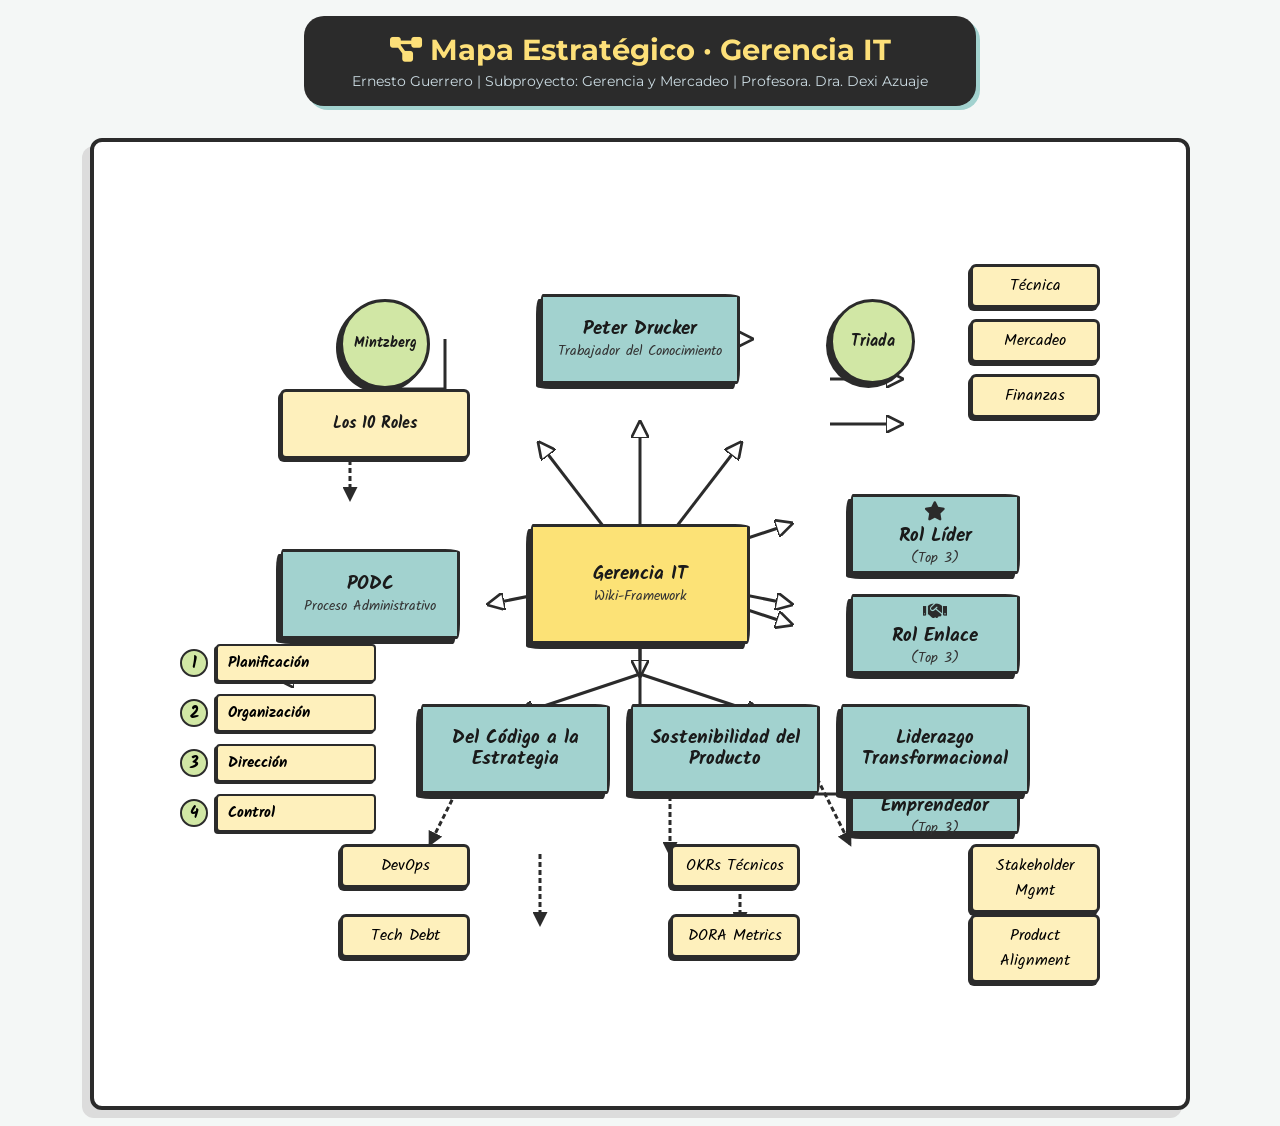
==== mapamental.html @ 7eb1b62d "Create mapamental.html" ====
<!DOCTYPE html>
<html lang="es">
<head>
  <meta charset="UTF-8">
  <meta name="viewport" content="width=device-width, initial-scale=1.0">
  <title>Gerencia IT · Mapa Estratégico | Ernesto Guerrero</title>
  <link href="https://fonts.googleapis.com/css2?family=Kalam:wght@400;700&family=Montserrat:wght@500;700&display=swap" rel="stylesheet">
  <link rel="stylesheet" href="https://cdnjs.cloudflare.com/ajax/libs/font-awesome/6.0.0-beta3/css/all.min.css">
  <style>
    * { margin: 0; padding: 0; box-sizing: border-box; }

    body {
      background: #f4f7f6;
      font-family: 'Kalam', cursive;
      padding: 1rem;
      display: flex;
      flex-direction: column;
      align-items: center;
      min-height: 100vh;
    }

    /* Header Estilizado */
    .header {
      text-align: center;
      margin-bottom: 2rem;
      font-family: 'Montserrat', sans-serif;
      background: #2b2b2b;
      color: #fff;
      padding: 1rem 3rem;
      border-radius: 20px;
      box-shadow: 4px 4px 0px #a2d2cf;
    }
    .header h1 { font-size: 1.8rem; font-weight: 700; color: #fde079; }
    .header p { font-size: 0.9rem; color: #cbdbe2; margin-top: 5px; }

    /* Contenedor del Mapa Mental (Permite Scroll en móviles) */
    .mindmap-viewport {
      width: 100%;
      max-width: 1100px;
      overflow-x: auto;
      background: #fff;
      border: 4px solid #2b2b2b;
      border-radius: 12px;
      box-shadow: -8px 8px 0px #dcdcdc;
      padding: 2rem;
    }

    /* Lienzo Fijo donde ocurre la magia (1000x900 para más espacio) */
    .mindmap-canvas {
      width: 1000px;
      height: 900px;
      position: relative;
      margin: 0 auto;
      background: transparent;
    }

    /* Capa SVG para las flechas estilo dibujo a mano */
    .svg-layer {
      position: absolute;
      top: 0; left: 0;
      width: 100%; height: 100%;
      pointer-events: none;
      z-index: 1;
    }

    /* Estilos base de los Nodos (Cajas del mapa) */
    .node {
      position: absolute;
      display: flex;
      flex-direction: column;
      justify-content: center;
      align-items: center;
      text-align: center;
      padding: 0.8rem;
      border: 3px solid #2b2b2b;
      border-radius: 3px 15px 3px 15px / 15px 3px 15px 3px; /* Efecto dibujado a mano */
      box-shadow: -4px 5px 0px #2b2b2b;
      z-index: 2;
      cursor: pointer;
      transition: transform 0.2s cubic-bezier(0.175, 0.885, 0.32, 1.275);
      background-color: #fff;
    }
    
    .node:hover { transform: scale(1.05) rotate(-1deg); }

    /* Eliminamos el tooltip nativo y el pseudo-elemento para usar el personalizado */
    .node[title] { pointer-events: auto; }

    /* Colores pastel basados en la imagen */
    .node-yellow { background-color: #fce276; }
    .node-teal { background-color: #a2d2cf; }
    .node-green { 
      background-color: #d1e7a5; 
      border-radius: 50%; 
      box-shadow: -4px 4px 0px #2b2b2b; 
      justify-content: center;
    }
    .node-light-yellow { 
      background-color: #fef0bc; 
      border-radius: 6px; 
      padding: 0.4rem;
      box-shadow: -2px 3px 0px #2b2b2b;
    }

    /* Textos internos */
    .node-title { font-weight: 700; font-size: 1.2rem; color: #1a1a1a; line-height: 1.1; }
    .node-desc { font-size: 0.9rem; color: #333; margin-top: 4px; line-height: 1.1; }
    .node i { margin-bottom: 5px; font-size: 1.2rem; }

    /* Elementos de la Lista (PODC) - mantiene estilo */
    .list-wrapper { position: absolute; display: flex; flex-direction: column; gap: 12px; z-index: 2;}
    .list-item { display: flex; align-items: center; gap: 8px; }
    .list-number {
      width: 28px; height: 28px;
      border-radius: 50%; border: 2px solid #2b2b2b;
      background: #d1e7a5;
      display: flex; align-items: center; justify-content: center;
      font-weight: bold; font-size: 1rem;
    }
    .list-box { 
      width: 160px; height: 38px; border: 2px solid #2b2b2b; 
      display: flex; align-items: center; padding-left: 10px; 
      font-size: 0.95rem; font-weight: bold; background: #fef0bc; 
      border-radius: 4px; box-shadow: -2px 2px 0 #2b2b2b;
    }

    /* Estilo del tooltip personalizado */
    .custom-tooltip {
      position: fixed;
      background: #2b2b2b;
      color: #fff;
      font-family: 'Montserrat', sans-serif;
      font-size: 0.85rem;
      font-weight: 500;
      line-height: 1.4;
      padding: 12px 18px;
      border-radius: 12px;
      max-width: 320px;
      white-space: pre-wrap;
      word-wrap: break-word;
      box-shadow: 0 8px 20px rgba(0,0,0,0.2);
      z-index: 10000;
      pointer-events: none;
      backdrop-filter: blur(2px);
      border-left: 4px solid #fde079;
      transition: opacity 0.15s ease;
    }
    .custom-tooltip::before {
      content: '';
      position: absolute;
      top: -8px;
      left: 20px;
      border-left: 8px solid transparent;
      border-right: 8px solid transparent;
      border-bottom: 8px solid #2b2b2b;
    }
  </style>
</head>
<body>

  <div class="header">
    <h1><i class="fas fa-project-diagram"></i> Mapa Estratégico · Gerencia IT</h1>
    <p>Ernesto Guerrero | Subproyecto: Gerencia y Mercadeo | Profesora. Dra. Dexi Azuaje</p>
  </div>

  <div class="mindmap-viewport">
    <div class="mindmap-canvas">
      
      <svg class="svg-layer" width="1000" height="900" viewBox="0 0 1000 900">
        <defs>
          <marker id="hollow-arrow" viewBox="0 0 10 10" refX="8" refY="5" markerWidth="6" markerHeight="6" orient="auto">
            <path d="M 0 0 L 10 5 L 0 10 z" fill="#fff" stroke="#2b2b2b" stroke-width="1.5" stroke-linejoin="round"/>
          </marker>
          <marker id="black-arrow" viewBox="0 0 10 10" refX="8" refY="5" markerWidth="5" markerHeight="5" orient="auto">
            <path d="M 0 0 L 10 5 L 0 10 z" fill="#2b2b2b" />
          </marker>
        </defs>

        <!-- Líneas y decoraciones manteniendo el estilo "dibujado a mano" -->

        <!-- Conexión Drucker -> Triada -->
        <path d="M 400,160 L 460,160 L 460,180 L 550,180 L 550,165 L 610,165" stroke="#2b2b2b" stroke-width="3" fill="none" marker-end="url(#hollow-arrow)"/>
        <!-- Conexión Triada -> Técnica, Mercadeo, Finanzas -->
        <path d="M 690,160 L 760,160" stroke="#2b2b2b" stroke-width="3" fill="none" marker-end="url(#hollow-arrow)"/>
        <path d="M 690,205 L 760,205" stroke="#2b2b2b" stroke-width="3" fill="none" marker-end="url(#hollow-arrow)"/>
        <path d="M 690,250 L 760,250" stroke="#2b2b2b" stroke-width="3" fill="none" marker-end="url(#hollow-arrow)"/>

        <!-- Conexión Mintzberg -> 10 Roles -->
        <path d="M 305,165 L 305,215 L 230,215" stroke="#2b2b2b" stroke-width="3" fill="none" marker-end="url(#hollow-arrow)"/>
        <!-- Conexión 10 Roles -> PODC (opcional para jerarquía) -->
        <path d="M 210,270 L 210,325" stroke="#2b2b2b" stroke-width="3" fill="none" stroke-dasharray="5 3" marker-end="url(#black-arrow)"/>

        <!-- Conexiones desde PODC a los 4 items de la lista (ya están en SVG) pero agregamos líneas visuales -->
        <path d="M 200,415 L 140,415" stroke="#2b2b2b" stroke-width="3" fill="none" marker-end="url(#hollow-arrow)"/>
        <path d="M 200,460 L 140,460" stroke="#2b2b2b" stroke-width="3" fill="none" marker-end="url(#hollow-arrow)"/>
        <path d="M 200,505 L 140,505" stroke="#2b2b2b" stroke-width="3" fill="none" marker-end="url(#hollow-arrow)"/>
        <path d="M 200,550 L 140,550" stroke="#2b2b2b" stroke-width="3" fill="none" marker-end="url(#hollow-arrow)"/>

        <!-- Conexión Gerencia IT (centro) hacia Mintzberg, Drucker y PODC -->
        <path d="M 500,400 L 500,250" stroke="#2b2b2b" stroke-width="3" fill="none" marker-end="url(#hollow-arrow)"/>
        <path d="M 500,400 L 400,270" stroke="#2b2b2b" stroke-width="3" fill="none" marker-end="url(#hollow-arrow)"/>
        <path d="M 500,400 L 600,270" stroke="#2b2b2b" stroke-width="3" fill="none" marker-end="url(#hollow-arrow)"/>
        <path d="M 500,400 L 350,430" stroke="#2b2b2b" stroke-width="3" fill="none" marker-end="url(#hollow-arrow)"/>
        <path d="M 500,400 L 650,430" stroke="#2b2b2b" stroke-width="3" fill="none" marker-end="url(#hollow-arrow)"/>

        <!-- Conexiones desde Gerencia IT hacia los tres pilares estratégicos -->
        <path d="M 500,400 L 500,500" stroke="#2b2b2b" stroke-width="3" fill="none" marker-end="url(#hollow-arrow)"/>
        <path d="M 500,500 L 380,540" stroke="#2b2b2b" stroke-width="3" fill="none" marker-end="url(#hollow-arrow)"/>
        <path d="M 500,500 L 620,540" stroke="#2b2b2b" stroke-width="3" fill="none" marker-end="url(#hollow-arrow)"/>

        <!-- Conexión desde Gerencia IT hacia Roles Líder y Enlace (arriba) y Emprendedor (abajo) -->
        <path d="M 500,400 L 650,350" stroke="#2b2b2b" stroke-width="3" fill="none" marker-end="url(#hollow-arrow)"/>
        <path d="M 500,400 L 650,450" stroke="#2b2b2b" stroke-width="3" fill="none" marker-end="url(#hollow-arrow)"/>
        <path d="M 500,400 L 500,620 L 730,620" stroke="#2b2b2b" stroke-width="3" fill="none" marker-end="url(#hollow-arrow)"/>

        <!-- Conexiones desde Visión Estratégica (pilares) a conceptos técnicos -->
        <path d="M 330,590 L 290,670" stroke="#2b2b2b" stroke-width="3" fill="none" stroke-dasharray="5 3" marker-end="url(#black-arrow)"/>
        <path d="M 530,590 L 530,680" stroke="#2b2b2b" stroke-width="3" fill="none" stroke-dasharray="5 3" marker-end="url(#black-arrow)"/>
        <path d="M 670,590 L 710,670" stroke="#2b2b2b" stroke-width="3" fill="none" stroke-dasharray="5 3" marker-end="url(#black-arrow)"/>
        <path d="M 400,680 L 400,750" stroke="#2b2b2b" stroke-width="3" fill="none" stroke-dasharray="5 3" marker-end="url(#black-arrow)"/>
        <path d="M 600,680 L 600,750" stroke="#2b2b2b" stroke-width="3" fill="none" stroke-dasharray="5 3" marker-end="url(#black-arrow)"/>

      </svg>

      <!-- Nodo Central: Gerencia IT / Wiki-Framework -->
      <div class="node node-yellow" style="top: 350px; left: 390px; width: 220px; height: 120px;" data-tooltip="Marco integral que integra el Proceso Administrativo PODC, los fundamentos de Drucker, los roles de Mintzberg y la visión estratégica para liderar equipos de ingeniería informática con enfoque en negocio.">
        <div class="node-title">Gerencia IT</div>
        <div class="node-desc">Wiki-Framework</div>
      </div>

      <!-- Peter Drucker + Triada -->
      <div class="node node-teal" style="top: 120px; left: 400px; width: 200px; height: 90px;" data-tooltip="El padre de la gerencia moderna. Acuñó el concepto del 'Trabajador del Conocimiento': el cerebro del ingeniero es el activo real. Su visión de la gerencia integral es la base para un CTO moderno.">
        <div class="node-title">Peter Drucker</div>
        <div class="node-desc">Trabajador del Conocimiento</div>
      </div>
      <div class="node node-green" style="top: 125px; left: 690px; width: 85px; height: 85px;" data-tooltip="La Gerencia Integral requiere dominar tres áreas críticas: Técnica, Mercadeo y Finanzas.">
        <div class="node-title" style="font-size: 1rem;">Triada</div>
      </div>
      <div class="node node-light-yellow" style="top: 90px; left: 830px; width: 130px;" data-tooltip="Viabilidad técnica, arquitectura escalable, selección de stack.">Técnica</div>
      <div class="node node-light-yellow" style="top: 145px; left: 830px; width: 130px;" data-tooltip="Necesidades del usuario, propuesta de valor, posicionamiento en el mercado.">Mercadeo</div>
      <div class="node node-light-yellow" style="top: 200px; left: 830px; width: 130px;" data-tooltip="Rentabilidad, retorno de inversión, optimización de recursos.">Finanzas</div>

      <!-- Mintzberg y los 10 Roles -->
      <div class="node node-green" style="top: 125px; left: 200px; width: 90px; height: 90px;" data-tooltip="Henry Mintzberg: teoría de los roles gerenciales. Aplicados al contexto de ingeniería de software.">
        <div class="node-title" style="font-size: 0.9rem;">Mintzberg</div>
      </div>
      <div class="node node-light-yellow" style="top: 215px; left: 140px; width: 190px; height: 70px;" data-tooltip="Los 10 roles gerenciales: Cabeza Visible, Líder, Enlace, Monitor, Difusor, Portavoz, Emprendedor, Gestor de problemas, Asignador de recursos, Negociador. Adaptados a entornos IT.">
        <div class="node-title" style="font-size: 1rem;">Los 10 Roles</div>
      </div>

      <!-- PODC: Proceso Administrativo en Software -->
      <div class="node node-teal" style="top: 375px; left: 140px; width: 180px; height: 90px;" data-tooltip="Aplicación del ciclo administrativo (Planificar, Organizar, Dirigir, Controlar) a proyectos de software, integrando metodologías ágiles y gestión de infraestructura.">
        <div class="node-title">PODC</div>
        <div class="node-desc">Proceso Administrativo</div>
      </div>

      <div class="list-wrapper" style="top: 470px; left: 40px;">
        <div class="list-item" data-tooltip="Definición del Product Backlog, selección del Stack tecnológico, estimación de Sprints y previsión de escalabilidad.">
          <div class="list-number">1</div>
          <div class="list-box">Planificación</div>
        </div>
        <div class="list-item" data-tooltip="Estructuración de células ágiles Scrum, asignación de roles Dev-QA-DevOps, gestión de infraestructura Cloud.">
          <div class="list-number">2</div>
          <div class="list-box">Organización</div>
        </div>
        <div class="list-item" data-tooltip="Liderazgo técnico del Tech Lead: resolver bloqueos en Dailies, gestionar deuda técnica y motivar al equipo.">
          <div class="list-number">3</div>
          <div class="list-box">Dirección</div>
        </div>
        <div class="list-item" data-tooltip="Implementación de CI/CD, revisiones de código Pull Requests, monitoreo de KPIs de rendimiento y calidad QA.">
          <div class="list-number">4</div>
          <div class="list-box">Control</div>
        </div>
      </div>

      <!-- Roles críticos de Mintzberg (Top 3) -->
      <div class="node node-teal" style="top: 320px; left: 710px; width: 170px; height: 80px;" data-tooltip="Fundamental para alinear la cultura de ingeniería con los objetivos estratégicos del negocio. Fomenta la motivación, la visión compartida y la mejora continua.">
        <i class="fas fa-star" style="color:#2b2b2b"></i>
        <div class="node-title">Rol Líder</div>
        <div class="node-desc">(Top 3)</div>
      </div>
      <div class="node node-teal" style="top: 420px; left: 710px; width: 170px; height: 80px;" data-tooltip="Puente vital para traducir requerimientos de clientes no técnicos a especificaciones funcionales. Gestiona stakeholders y facilita la comunicación.">
        <i class="fas fa-handshake" style="color:#2b2b2b"></i>
        <div class="node-title">Rol Enlace</div>
        <div class="node-desc">(Top 3)</div>
      </div>
      <div class="node node-teal" style="top: 580px; left: 710px; width: 170px; height: 80px;" data-tooltip="Capacidad de identificar tecnologías disruptivas como la IA, integrarlas como ventaja competitiva. Promueve la innovación y la adaptación al cambio.">
        <i class="fas fa-rocket" style="color:#2b2b2b"></i>
        <div class="node-title">Rol Emprendedor</div>
        <div class="node-desc">(Top 3)</div>
      </div>

      <!-- Pilares de la Visión Estratégica -->
      <div class="node node-teal" style="top: 530px; left: 280px; width: 190px; height: 90px;" data-tooltip="Del código a la estrategia: arquitectura orientada a negocio + OKRs técnicos. Cada línea de código debe aportar valor al negocio.">
        <div class="node-title">Del Código a la Estrategia</div>
      </div>
      <div class="node node-teal" style="top: 530px; left: 490px; width: 190px; height: 90px;" data-tooltip="Tech debt reduction, DORA metrics, resiliencia y escalabilidad. Asegura la sostenibilidad técnica y operativa del producto.">
        <div class="node-title">Sostenibilidad del Producto</div>
      </div>
      <div class="node node-teal" style="top: 530px; left: 700px; width: 190px; height: 90px;" data-tooltip="Cultura de innovación continua, mentoring técnico y psychological safety. Liderazgo que empodera y retiene talento.">
        <div class="node-title">Liderazgo Transformacional</div>
      </div>

      <!-- Conceptos técnicos y de gestión complementarios -->
      <div class="node node-light-yellow" style="top: 670px; left: 200px; width: 130px;" data-tooltip="Integración y despliegue continuo (CI/CD). Automatización, despliegues confiables y métricas DORA.">DevOps</div>
      <div class="node node-light-yellow" style="top: 740px; left: 200px; width: 130px;" data-tooltip="Reducción de la deuda técnica. Refactorización, calidad de código y mantenibilidad.">Tech Debt</div>
      <div class="node node-light-yellow" style="top: 670px; left: 530px; width: 130px;" data-tooltip="Objetivos y Resultados Clave (OKRs) aplicados a ingeniería. Medición de impacto técnico.">OKRs Técnicos</div>
      <div class="node node-light-yellow" style="top: 740px; left: 530px; width: 130px;" data-tooltip="Métricas DORA: Deployment Frequency, Lead Time, MTTR, Change Failure Rate. Clave para la excelencia operativa.">DORA Metrics</div>
      <div class="node node-light-yellow" style="top: 670px; left: 830px; width: 130px;" data-tooltip="Storytelling técnico, comunicación ejecutiva, gestión de expectativas con stakeholders.">Stakeholder Mgmt</div>
      <div class="node node-light-yellow" style="top: 740px; left: 830px; width: 130px;" data-tooltip="Alineación de la ingeniería con la estrategia de producto. Roadmaps iterativos y entrega de valor continuo.">Product Alignment</div>

    </div>
  </div>

  <script>
    // Custom tooltip para mejorar la experiencia
    (function() {
      // Crear elemento tooltip
      const tooltip = document.createElement('div');
      tooltip.className = 'custom-tooltip';
      tooltip.style.opacity = '0';
      tooltip.style.visibility = 'hidden';
      document.body.appendChild(tooltip);

      let currentTarget = null;
      let timeoutId = null;

      function showTooltip(target, text) {
        if (!text) return;
        tooltip.innerText = text;
        tooltip.style.opacity = '1';
        tooltip.style.visibility = 'visible';
        
        // Posicionar cerca del elemento, pero sin superponer
        const rect = target.getBoundingClientRect();
        const tooltipRect = tooltip.getBoundingClientRect();
        let top = rect.top - tooltipRect.height - 8;
        let left = rect.left + (rect.width / 2) - (tooltipRect.width / 2);
        
        // Ajustar si se sale de la pantalla
        if (top < 10) top = rect.bottom + 8;
        if (left + tooltipRect.width > window.innerWidth - 10) left = window.innerWidth - tooltipRect.width - 10;
        if (left < 10) left = 10;
        
        tooltip.style.top = `${top}px`;
        tooltip.style.left = `${left}px`;
      }

      function hideTooltip() {
        tooltip.style.opacity = '0';
        tooltip.style.visibility = 'hidden';
        currentTarget = null;
      }

      function scheduleHide() {
        if (timeoutId) clearTimeout(timeoutId);
        timeoutId = setTimeout(() => {
          hideTooltip();
        }, 100);
      }

      function handleMouseEnter(e) {
        const target = e.currentTarget;
        if (timeoutId) clearTimeout(timeoutId);
        // Obtener texto del atributo data-tooltip
        const text = target.getAttribute('data-tooltip');
        if (text) {
          currentTarget = target;
          showTooltip(target, text);
        }
      }

      function handleMouseLeave() {
        scheduleHide();
      }

      // Para dispositivos táctiles: mostrar al hacer tap y ocultar al tocar otro lugar
      function handleTouchStart(e) {
        const target = e.currentTarget;
        const text = target.getAttribute('data-tooltip');
        if (text) {
          e.preventDefault();
          // Ocultar cualquier tooltip anterior
          hideTooltip();
          showTooltip(target, text);
          // Mantener visible hasta que se toque fuera
          document.addEventListener('touchstart', onOutsideTouch, { once: true });
        }
      }

      function onOutsideTouch(e) {
        if (!currentTarget || (e.target !== currentTarget && !currentTarget.contains(e.target))) {
          hideTooltip();
        }
        document.removeEventListener('touchstart', onOutsideTouch);
      }

      // Aplicar a todos los elementos que tengan data-tooltip (nodos y elementos de lista)
      const elements = document.querySelectorAll('[data-tooltip]');
      elements.forEach(el => {
        // Eliminar title nativo para que no interfiera
        el.removeAttribute('title');
        el.addEventListener('mouseenter', handleMouseEnter);
        el.addEventListener('mouseleave', handleMouseLeave);
        el.addEventListener('touchstart', handleTouchStart, { passive: false });
      });
    })();
  </script>
</body>
</html>
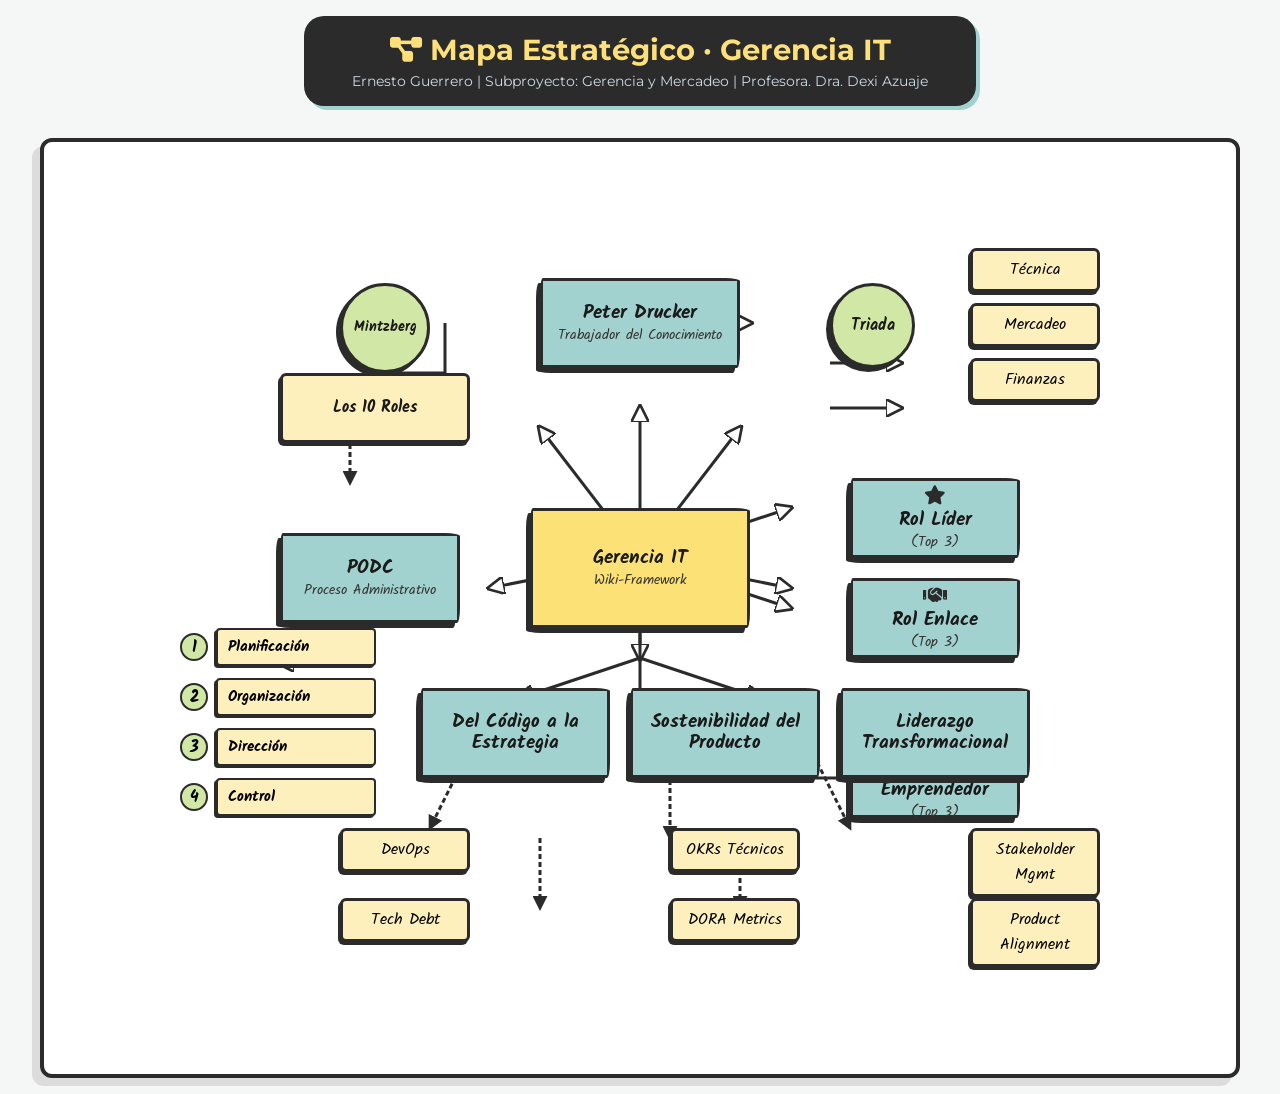
==== commit a11fa69b: "Update mapamental.html" ====
--- a/mapamental.html
+++ b/mapamental.html
@@ -2,7 +2,7 @@
 <html lang="es">
 <head>
   <meta charset="UTF-8">
-  <meta name="viewport" content="width=device-width, initial-scale=1.0">
+  <meta name="viewport" content="width=device-width, initial-scale=1.0, user-scalable=yes">
   <title>Gerencia IT · Mapa Estratégico | Ernesto Guerrero</title>
   <link href="https://fonts.googleapis.com/css2?family=Kalam:wght@400;700&family=Montserrat:wght@500;700&display=swap" rel="stylesheet">
   <link rel="stylesheet" href="https://cdnjs.cloudflare.com/ajax/libs/font-awesome/6.0.0-beta3/css/all.min.css">
@@ -19,7 +19,6 @@
       min-height: 100vh;
     }
 
-    /* Header Estilizado */
     .header {
       text-align: center;
       margin-bottom: 2rem;
@@ -33,37 +32,51 @@
     .header h1 { font-size: 1.8rem; font-weight: 700; color: #fde079; }
     .header p { font-size: 0.9rem; color: #cbdbe2; margin-top: 5px; }
 
-    /* Contenedor del Mapa Mental (Permite Scroll en móviles) */
+    /* Contenedor principal con scroll horizontal suave */
     .mindmap-viewport {
       width: 100%;
-      max-width: 1100px;
+      max-width: 1200px;
       overflow-x: auto;
       background: #fff;
       border: 4px solid #2b2b2b;
       border-radius: 12px;
       box-shadow: -8px 8px 0px #dcdcdc;
-      padding: 2rem;
-    }
-
-    /* Lienzo Fijo donde ocurre la magia (1000x900 para más espacio) */
+      padding: 1rem;
+      -webkit-overflow-scrolling: touch;
+    }
+
+    /* Canvas que se escala para adaptarse al ancho */
     .mindmap-canvas {
-      width: 1000px;
+      position: relative;
+      width: 1000px;          /* ancho base */
       height: 900px;
-      position: relative;
       margin: 0 auto;
       background: transparent;
-    }
-
-    /* Capa SVG para las flechas estilo dibujo a mano */
+      transform-origin: top left;
+      transition: transform 0.2s ease;
+    }
+
+    /* Escalamiento automático para móviles */
+    @media (max-width: 1000px) {
+      .mindmap-canvas {
+        transform: scale(calc(100% / 1000));
+        width: 100%;
+        height: auto;
+      }
+    }
+
+    /* SVG de flechas también escala */
     .svg-layer {
       position: absolute;
-      top: 0; left: 0;
-      width: 100%; height: 100%;
+      top: 0;
+      left: 0;
+      width: 100%;
+      height: 100%;
       pointer-events: none;
       z-index: 1;
     }
 
-    /* Estilos base de los Nodos (Cajas del mapa) */
+    /* Nodos mejorados para tacto */
     .node {
       position: absolute;
       display: flex;
@@ -73,58 +86,75 @@
       text-align: center;
       padding: 0.8rem;
       border: 3px solid #2b2b2b;
-      border-radius: 3px 15px 3px 15px / 15px 3px 15px 3px; /* Efecto dibujado a mano */
+      border-radius: 3px 15px 3px 15px / 15px 3px 15px 3px;
       box-shadow: -4px 5px 0px #2b2b2b;
       z-index: 2;
       cursor: pointer;
       transition: transform 0.2s cubic-bezier(0.175, 0.885, 0.32, 1.275);
       background-color: #fff;
-    }
-    
-    .node:hover { transform: scale(1.05) rotate(-1deg); }
-
-    /* Eliminamos el tooltip nativo y el pseudo-elemento para usar el personalizado */
-    .node[title] { pointer-events: auto; }
-
-    /* Colores pastel basados en la imagen */
+      touch-action: manipulation; /* mejora respuesta táctil */
+    }
+    .node:active { transform: scale(0.98); } /* feedback táctil */
+
     .node-yellow { background-color: #fce276; }
     .node-teal { background-color: #a2d2cf; }
-    .node-green { 
-      background-color: #d1e7a5; 
-      border-radius: 50%; 
-      box-shadow: -4px 4px 0px #2b2b2b; 
+    .node-green {
+      background-color: #d1e7a5;
+      border-radius: 50%;
+      box-shadow: -4px 4px 0px #2b2b2b;
       justify-content: center;
     }
-    .node-light-yellow { 
-      background-color: #fef0bc; 
-      border-radius: 6px; 
+    .node-light-yellow {
+      background-color: #fef0bc;
+      border-radius: 6px;
       padding: 0.4rem;
       box-shadow: -2px 3px 0px #2b2b2b;
     }
 
-    /* Textos internos */
     .node-title { font-weight: 700; font-size: 1.2rem; color: #1a1a1a; line-height: 1.1; }
     .node-desc { font-size: 0.9rem; color: #333; margin-top: 4px; line-height: 1.1; }
     .node i { margin-bottom: 5px; font-size: 1.2rem; }
 
-    /* Elementos de la Lista (PODC) - mantiene estilo */
-    .list-wrapper { position: absolute; display: flex; flex-direction: column; gap: 12px; z-index: 2;}
-    .list-item { display: flex; align-items: center; gap: 8px; }
+    /* Lista PODC */
+    .list-wrapper {
+      position: absolute;
+      display: flex;
+      flex-direction: column;
+      gap: 12px;
+      z-index: 2;
+    }
+    .list-item {
+      display: flex;
+      align-items: center;
+      gap: 8px;
+    }
     .list-number {
-      width: 28px; height: 28px;
-      border-radius: 50%; border: 2px solid #2b2b2b;
+      width: 28px;
+      height: 28px;
+      border-radius: 50%;
+      border: 2px solid #2b2b2b;
       background: #d1e7a5;
-      display: flex; align-items: center; justify-content: center;
-      font-weight: bold; font-size: 1rem;
-    }
-    .list-box { 
-      width: 160px; height: 38px; border: 2px solid #2b2b2b; 
-      display: flex; align-items: center; padding-left: 10px; 
-      font-size: 0.95rem; font-weight: bold; background: #fef0bc; 
-      border-radius: 4px; box-shadow: -2px 2px 0 #2b2b2b;
-    }
-
-    /* Estilo del tooltip personalizado */
+      display: flex;
+      align-items: center;
+      justify-content: center;
+      font-weight: bold;
+      font-size: 1rem;
+    }
+    .list-box {
+      width: 160px;
+      height: 38px;
+      border: 2px solid #2b2b2b;
+      display: flex;
+      align-items: center;
+      padding-left: 10px;
+      font-size: 0.95rem;
+      font-weight: bold;
+      background: #fef0bc;
+      border-radius: 4px;
+      box-shadow: -2px 2px 0 #2b2b2b;
+    }
+
+    /* Tooltip personalizado */
     .custom-tooltip {
       position: fixed;
       background: #2b2b2b;
@@ -135,7 +165,7 @@
       line-height: 1.4;
       padding: 12px 18px;
       border-radius: 12px;
-      max-width: 320px;
+      max-width: 280px;
       white-space: pre-wrap;
       word-wrap: break-word;
       box-shadow: 0 8px 20px rgba(0,0,0,0.2);
@@ -154,257 +184,236 @@
       border-right: 8px solid transparent;
       border-bottom: 8px solid #2b2b2b;
     }
+
+    /* Ajustes en móviles para que los nodos se vean más grandes */
+    @media (max-width: 700px) {
+      .node-title { font-size: 0.9rem; }
+      .node-desc { font-size: 0.7rem; }
+      .node { padding: 0.4rem; }
+      .list-box { width: 130px; font-size: 0.8rem; height: 32px; }
+      .list-number { width: 24px; height: 24px; font-size: 0.8rem; }
+      .header h1 { font-size: 1.2rem; }
+      .header p { font-size: 0.7rem; }
+    }
   </style>
 </head>
 <body>
 
-  <div class="header">
-    <h1><i class="fas fa-project-diagram"></i> Mapa Estratégico · Gerencia IT</h1>
-    <p>Ernesto Guerrero | Subproyecto: Gerencia y Mercadeo | Profesora. Dra. Dexi Azuaje</p>
+<div class="header">
+  <h1><i class="fas fa-project-diagram"></i> Mapa Estratégico · Gerencia IT</h1>
+  <p>Ernesto Guerrero | Subproyecto: Gerencia y Mercadeo | Profesora. Dra. Dexi Azuaje</p>
+</div>
+
+<div class="mindmap-viewport">
+  <div class="mindmap-canvas">
+    <svg class="svg-layer" width="1000" height="900" viewBox="0 0 1000 900">
+      <defs>
+        <marker id="hollow-arrow" viewBox="0 0 10 10" refX="8" refY="5" markerWidth="6" markerHeight="6" orient="auto">
+          <path d="M 0 0 L 10 5 L 0 10 z" fill="#fff" stroke="#2b2b2b" stroke-width="1.5" stroke-linejoin="round"/>
+        </marker>
+        <marker id="black-arrow" viewBox="0 0 10 10" refX="8" refY="5" markerWidth="5" markerHeight="5" orient="auto">
+          <path d="M 0 0 L 10 5 L 0 10 z" fill="#2b2b2b" />
+        </marker>
+      </defs>
+      <!-- líneas (mismas que antes) -->
+      <path d="M 400,160 L 460,160 L 460,180 L 550,180 L 550,165 L 610,165" stroke="#2b2b2b" stroke-width="3" fill="none" marker-end="url(#hollow-arrow)"/>
+      <path d="M 690,160 L 760,160" stroke="#2b2b2b" stroke-width="3" fill="none" marker-end="url(#hollow-arrow)"/>
+      <path d="M 690,205 L 760,205" stroke="#2b2b2b" stroke-width="3" fill="none" marker-end="url(#hollow-arrow)"/>
+      <path d="M 690,250 L 760,250" stroke="#2b2b2b" stroke-width="3" fill="none" marker-end="url(#hollow-arrow)"/>
+      <path d="M 305,165 L 305,215 L 230,215" stroke="#2b2b2b" stroke-width="3" fill="none" marker-end="url(#hollow-arrow)"/>
+      <path d="M 210,270 L 210,325" stroke="#2b2b2b" stroke-width="3" fill="none" stroke-dasharray="5 3" marker-end="url(#black-arrow)"/>
+      <path d="M 200,415 L 140,415" stroke="#2b2b2b" stroke-width="3" fill="none" marker-end="url(#hollow-arrow)"/>
+      <path d="M 200,460 L 140,460" stroke="#2b2b2b" stroke-width="3" fill="none" marker-end="url(#hollow-arrow)"/>
+      <path d="M 200,505 L 140,505" stroke="#2b2b2b" stroke-width="3" fill="none" marker-end="url(#hollow-arrow)"/>
+      <path d="M 200,550 L 140,550" stroke="#2b2b2b" stroke-width="3" fill="none" marker-end="url(#hollow-arrow)"/>
+      <path d="M 500,400 L 500,250" stroke="#2b2b2b" stroke-width="3" fill="none" marker-end="url(#hollow-arrow)"/>
+      <path d="M 500,400 L 400,270" stroke="#2b2b2b" stroke-width="3" fill="none" marker-end="url(#hollow-arrow)"/>
+      <path d="M 500,400 L 600,270" stroke="#2b2b2b" stroke-width="3" fill="none" marker-end="url(#hollow-arrow)"/>
+      <path d="M 500,400 L 350,430" stroke="#2b2b2b" stroke-width="3" fill="none" marker-end="url(#hollow-arrow)"/>
+      <path d="M 500,400 L 650,430" stroke="#2b2b2b" stroke-width="3" fill="none" marker-end="url(#hollow-arrow)"/>
+      <path d="M 500,400 L 500,500" stroke="#2b2b2b" stroke-width="3" fill="none" marker-end="url(#hollow-arrow)"/>
+      <path d="M 500,500 L 380,540" stroke="#2b2b2b" stroke-width="3" fill="none" marker-end="url(#hollow-arrow)"/>
+      <path d="M 500,500 L 620,540" stroke="#2b2b2b" stroke-width="3" fill="none" marker-end="url(#hollow-arrow)"/>
+      <path d="M 500,400 L 650,350" stroke="#2b2b2b" stroke-width="3" fill="none" marker-end="url(#hollow-arrow)"/>
+      <path d="M 500,400 L 650,450" stroke="#2b2b2b" stroke-width="3" fill="none" marker-end="url(#hollow-arrow)"/>
+      <path d="M 500,400 L 500,620 L 730,620" stroke="#2b2b2b" stroke-width="3" fill="none" marker-end="url(#hollow-arrow)"/>
+      <path d="M 330,590 L 290,670" stroke="#2b2b2b" stroke-width="3" fill="none" stroke-dasharray="5 3" marker-end="url(#black-arrow)"/>
+      <path d="M 530,590 L 530,680" stroke="#2b2b2b" stroke-width="3" fill="none" stroke-dasharray="5 3" marker-end="url(#black-arrow)"/>
+      <path d="M 670,590 L 710,670" stroke="#2b2b2b" stroke-width="3" fill="none" stroke-dasharray="5 3" marker-end="url(#black-arrow)"/>
+      <path d="M 400,680 L 400,750" stroke="#2b2b2b" stroke-width="3" fill="none" stroke-dasharray="5 3" marker-end="url(#black-arrow)"/>
+      <path d="M 600,680 L 600,750" stroke="#2b2b2b" stroke-width="3" fill="none" stroke-dasharray="5 3" marker-end="url(#black-arrow)"/>
+    </svg>
+
+    <!-- Nodos (mismos que antes) -->
+    <div class="node node-yellow" style="top: 350px; left: 390px; width: 220px; height: 120px;" data-tooltip="Marco integral que integra el Proceso Administrativo PODC, los fundamentos de Drucker, los roles de Mintzberg y la visión estratégica para liderar equipos de ingeniería informática con enfoque en negocio.">
+      <div class="node-title">Gerencia IT</div>
+      <div class="node-desc">Wiki-Framework</div>
+    </div>
+    <div class="node node-teal" style="top: 120px; left: 400px; width: 200px; height: 90px;" data-tooltip="El padre de la gerencia moderna. Acuñó el concepto del 'Trabajador del Conocimiento': el cerebro del ingeniero es el activo real. Su visión de la gerencia integral es la base para un CTO moderno.">
+      <div class="node-title">Peter Drucker</div>
+      <div class="node-desc">Trabajador del Conocimiento</div>
+    </div>
+    <div class="node node-green" style="top: 125px; left: 690px; width: 85px; height: 85px;" data-tooltip="La Gerencia Integral requiere dominar tres áreas críticas: Técnica, Mercadeo y Finanzas.">
+      <div class="node-title" style="font-size: 1rem;">Triada</div>
+    </div>
+    <div class="node node-light-yellow" style="top: 90px; left: 830px; width: 130px;" data-tooltip="Viabilidad técnica, arquitectura escalable, selección de stack.">Técnica</div>
+    <div class="node node-light-yellow" style="top: 145px; left: 830px; width: 130px;" data-tooltip="Necesidades del usuario, propuesta de valor, posicionamiento en el mercado.">Mercadeo</div>
+    <div class="node node-light-yellow" style="top: 200px; left: 830px; width: 130px;" data-tooltip="Rentabilidad, retorno de inversión, optimización de recursos.">Finanzas</div>
+    <div class="node node-green" style="top: 125px; left: 200px; width: 90px; height: 90px;" data-tooltip="Henry Mintzberg: teoría de los roles gerenciales. Aplicados al contexto de ingeniería de software.">
+      <div class="node-title" style="font-size: 0.9rem;">Mintzberg</div>
+    </div>
+    <div class="node node-light-yellow" style="top: 215px; left: 140px; width: 190px; height: 70px;" data-tooltip="Los 10 roles gerenciales: Cabeza Visible, Líder, Enlace, Monitor, Difusor, Portavoz, Emprendedor, Gestor de problemas, Asignador de recursos, Negociador. Adaptados a entornos IT.">
+      <div class="node-title" style="font-size: 1rem;">Los 10 Roles</div>
+    </div>
+    <div class="node node-teal" style="top: 375px; left: 140px; width: 180px; height: 90px;" data-tooltip="Aplicación del ciclo administrativo (Planificar, Organizar, Dirigir, Controlar) a proyectos de software, integrando metodologías ágiles y gestión de infraestructura.">
+      <div class="node-title">PODC</div>
+      <div class="node-desc">Proceso Administrativo</div>
+    </div>
+    <div class="list-wrapper" style="top: 470px; left: 40px;">
+      <div class="list-item" data-tooltip="Definición del Product Backlog, selección del Stack tecnológico, estimación de Sprints y previsión de escalabilidad.">
+        <div class="list-number">1</div>
+        <div class="list-box">Planificación</div>
+      </div>
+      <div class="list-item" data-tooltip="Estructuración de células ágiles Scrum, asignación de roles Dev-QA-DevOps, gestión de infraestructura Cloud.">
+        <div class="list-number">2</div>
+        <div class="list-box">Organización</div>
+      </div>
+      <div class="list-item" data-tooltip="Liderazgo técnico del Tech Lead: resolver bloqueos en Dailies, gestionar deuda técnica y motivar al equipo.">
+        <div class="list-number">3</div>
+        <div class="list-box">Dirección</div>
+      </div>
+      <div class="list-item" data-tooltip="Implementación de CI/CD, revisiones de código Pull Requests, monitoreo de KPIs de rendimiento y calidad QA.">
+        <div class="list-number">4</div>
+        <div class="list-box">Control</div>
+      </div>
+    </div>
+    <div class="node node-teal" style="top: 320px; left: 710px; width: 170px; height: 80px;" data-tooltip="Fundamental para alinear la cultura de ingeniería con los objetivos estratégicos del negocio. Fomenta la motivación, la visión compartida y la mejora continua.">
+      <i class="fas fa-star" style="color:#2b2b2b"></i>
+      <div class="node-title">Rol Líder</div>
+      <div class="node-desc">(Top 3)</div>
+    </div>
+    <div class="node node-teal" style="top: 420px; left: 710px; width: 170px; height: 80px;" data-tooltip="Puente vital para traducir requerimientos de clientes no técnicos a especificaciones funcionales. Gestiona stakeholders y facilita la comunicación.">
+      <i class="fas fa-handshake" style="color:#2b2b2b"></i>
+      <div class="node-title">Rol Enlace</div>
+      <div class="node-desc">(Top 3)</div>
+    </div>
+    <div class="node node-teal" style="top: 580px; left: 710px; width: 170px; height: 80px;" data-tooltip="Capacidad de identificar tecnologías disruptivas como la IA, integrarlas como ventaja competitiva. Promueve la innovación y la adaptación al cambio.">
+      <i class="fas fa-rocket" style="color:#2b2b2b"></i>
+      <div class="node-title">Rol Emprendedor</div>
+      <div class="node-desc">(Top 3)</div>
+    </div>
+    <div class="node node-teal" style="top: 530px; left: 280px; width: 190px; height: 90px;" data-tooltip="Del código a la estrategia: arquitectura orientada a negocio + OKRs técnicos. Cada línea de código debe aportar valor al negocio.">
+      <div class="node-title">Del Código a la Estrategia</div>
+    </div>
+    <div class="node node-teal" style="top: 530px; left: 490px; width: 190px; height: 90px;" data-tooltip="Tech debt reduction, DORA metrics, resiliencia y escalabilidad. Asegura la sostenibilidad técnica y operativa del producto.">
+      <div class="node-title">Sostenibilidad del Producto</div>
+    </div>
+    <div class="node node-teal" style="top: 530px; left: 700px; width: 190px; height: 90px;" data-tooltip="Cultura de innovación continua, mentoring técnico y psychological safety. Liderazgo que empodera y retiene talento.">
+      <div class="node-title">Liderazgo Transformacional</div>
+    </div>
+    <div class="node node-light-yellow" style="top: 670px; left: 200px; width: 130px;" data-tooltip="Integración y despliegue continuo (CI/CD). Automatización, despliegues confiables y métricas DORA.">DevOps</div>
+    <div class="node node-light-yellow" style="top: 740px; left: 200px; width: 130px;" data-tooltip="Reducción de la deuda técnica. Refactorización, calidad de código y mantenibilidad.">Tech Debt</div>
+    <div class="node node-light-yellow" style="top: 670px; left: 530px; width: 130px;" data-tooltip="Objetivos y Resultados Clave (OKRs) aplicados a ingeniería. Medición de impacto técnico.">OKRs Técnicos</div>
+    <div class="node node-light-yellow" style="top: 740px; left: 530px; width: 130px;" data-tooltip="Métricas DORA: Deployment Frequency, Lead Time, MTTR, Change Failure Rate. Clave para la excelencia operativa.">DORA Metrics</div>
+    <div class="node node-light-yellow" style="top: 670px; left: 830px; width: 130px;" data-tooltip="Storytelling técnico, comunicación ejecutiva, gestión de expectativas con stakeholders.">Stakeholder Mgmt</div>
+    <div class="node node-light-yellow" style="top: 740px; left: 830px; width: 130px;" data-tooltip="Alineación de la ingeniería con la estrategia de producto. Roadmaps iterativos y entrega de valor continuo.">Product Alignment</div>
   </div>
-
-  <div class="mindmap-viewport">
-    <div class="mindmap-canvas">
-      
-      <svg class="svg-layer" width="1000" height="900" viewBox="0 0 1000 900">
-        <defs>
-          <marker id="hollow-arrow" viewBox="0 0 10 10" refX="8" refY="5" markerWidth="6" markerHeight="6" orient="auto">
-            <path d="M 0 0 L 10 5 L 0 10 z" fill="#fff" stroke="#2b2b2b" stroke-width="1.5" stroke-linejoin="round"/>
-          </marker>
-          <marker id="black-arrow" viewBox="0 0 10 10" refX="8" refY="5" markerWidth="5" markerHeight="5" orient="auto">
-            <path d="M 0 0 L 10 5 L 0 10 z" fill="#2b2b2b" />
-          </marker>
-        </defs>
-
-        <!-- Líneas y decoraciones manteniendo el estilo "dibujado a mano" -->
-
-        <!-- Conexión Drucker -> Triada -->
-        <path d="M 400,160 L 460,160 L 460,180 L 550,180 L 550,165 L 610,165" stroke="#2b2b2b" stroke-width="3" fill="none" marker-end="url(#hollow-arrow)"/>
-        <!-- Conexión Triada -> Técnica, Mercadeo, Finanzas -->
-        <path d="M 690,160 L 760,160" stroke="#2b2b2b" stroke-width="3" fill="none" marker-end="url(#hollow-arrow)"/>
-        <path d="M 690,205 L 760,205" stroke="#2b2b2b" stroke-width="3" fill="none" marker-end="url(#hollow-arrow)"/>
-        <path d="M 690,250 L 760,250" stroke="#2b2b2b" stroke-width="3" fill="none" marker-end="url(#hollow-arrow)"/>
-
-        <!-- Conexión Mintzberg -> 10 Roles -->
-        <path d="M 305,165 L 305,215 L 230,215" stroke="#2b2b2b" stroke-width="3" fill="none" marker-end="url(#hollow-arrow)"/>
-        <!-- Conexión 10 Roles -> PODC (opcional para jerarquía) -->
-        <path d="M 210,270 L 210,325" stroke="#2b2b2b" stroke-width="3" fill="none" stroke-dasharray="5 3" marker-end="url(#black-arrow)"/>
-
-        <!-- Conexiones desde PODC a los 4 items de la lista (ya están en SVG) pero agregamos líneas visuales -->
-        <path d="M 200,415 L 140,415" stroke="#2b2b2b" stroke-width="3" fill="none" marker-end="url(#hollow-arrow)"/>
-        <path d="M 200,460 L 140,460" stroke="#2b2b2b" stroke-width="3" fill="none" marker-end="url(#hollow-arrow)"/>
-        <path d="M 200,505 L 140,505" stroke="#2b2b2b" stroke-width="3" fill="none" marker-end="url(#hollow-arrow)"/>
-        <path d="M 200,550 L 140,550" stroke="#2b2b2b" stroke-width="3" fill="none" marker-end="url(#hollow-arrow)"/>
-
-        <!-- Conexión Gerencia IT (centro) hacia Mintzberg, Drucker y PODC -->
-        <path d="M 500,400 L 500,250" stroke="#2b2b2b" stroke-width="3" fill="none" marker-end="url(#hollow-arrow)"/>
-        <path d="M 500,400 L 400,270" stroke="#2b2b2b" stroke-width="3" fill="none" marker-end="url(#hollow-arrow)"/>
-        <path d="M 500,400 L 600,270" stroke="#2b2b2b" stroke-width="3" fill="none" marker-end="url(#hollow-arrow)"/>
-        <path d="M 500,400 L 350,430" stroke="#2b2b2b" stroke-width="3" fill="none" marker-end="url(#hollow-arrow)"/>
-        <path d="M 500,400 L 650,430" stroke="#2b2b2b" stroke-width="3" fill="none" marker-end="url(#hollow-arrow)"/>
-
-        <!-- Conexiones desde Gerencia IT hacia los tres pilares estratégicos -->
-        <path d="M 500,400 L 500,500" stroke="#2b2b2b" stroke-width="3" fill="none" marker-end="url(#hollow-arrow)"/>
-        <path d="M 500,500 L 380,540" stroke="#2b2b2b" stroke-width="3" fill="none" marker-end="url(#hollow-arrow)"/>
-        <path d="M 500,500 L 620,540" stroke="#2b2b2b" stroke-width="3" fill="none" marker-end="url(#hollow-arrow)"/>
-
-        <!-- Conexión desde Gerencia IT hacia Roles Líder y Enlace (arriba) y Emprendedor (abajo) -->
-        <path d="M 500,400 L 650,350" stroke="#2b2b2b" stroke-width="3" fill="none" marker-end="url(#hollow-arrow)"/>
-        <path d="M 500,400 L 650,450" stroke="#2b2b2b" stroke-width="3" fill="none" marker-end="url(#hollow-arrow)"/>
-        <path d="M 500,400 L 500,620 L 730,620" stroke="#2b2b2b" stroke-width="3" fill="none" marker-end="url(#hollow-arrow)"/>
-
-        <!-- Conexiones desde Visión Estratégica (pilares) a conceptos técnicos -->
-        <path d="M 330,590 L 290,670" stroke="#2b2b2b" stroke-width="3" fill="none" stroke-dasharray="5 3" marker-end="url(#black-arrow)"/>
-        <path d="M 530,590 L 530,680" stroke="#2b2b2b" stroke-width="3" fill="none" stroke-dasharray="5 3" marker-end="url(#black-arrow)"/>
-        <path d="M 670,590 L 710,670" stroke="#2b2b2b" stroke-width="3" fill="none" stroke-dasharray="5 3" marker-end="url(#black-arrow)"/>
-        <path d="M 400,680 L 400,750" stroke="#2b2b2b" stroke-width="3" fill="none" stroke-dasharray="5 3" marker-end="url(#black-arrow)"/>
-        <path d="M 600,680 L 600,750" stroke="#2b2b2b" stroke-width="3" fill="none" stroke-dasharray="5 3" marker-end="url(#black-arrow)"/>
-
-      </svg>
-
-      <!-- Nodo Central: Gerencia IT / Wiki-Framework -->
-      <div class="node node-yellow" style="top: 350px; left: 390px; width: 220px; height: 120px;" data-tooltip="Marco integral que integra el Proceso Administrativo PODC, los fundamentos de Drucker, los roles de Mintzberg y la visión estratégica para liderar equipos de ingeniería informática con enfoque en negocio.">
-        <div class="node-title">Gerencia IT</div>
-        <div class="node-desc">Wiki-Framework</div>
-      </div>
-
-      <!-- Peter Drucker + Triada -->
-      <div class="node node-teal" style="top: 120px; left: 400px; width: 200px; height: 90px;" data-tooltip="El padre de la gerencia moderna. Acuñó el concepto del 'Trabajador del Conocimiento': el cerebro del ingeniero es el activo real. Su visión de la gerencia integral es la base para un CTO moderno.">
-        <div class="node-title">Peter Drucker</div>
-        <div class="node-desc">Trabajador del Conocimiento</div>
-      </div>
-      <div class="node node-green" style="top: 125px; left: 690px; width: 85px; height: 85px;" data-tooltip="La Gerencia Integral requiere dominar tres áreas críticas: Técnica, Mercadeo y Finanzas.">
-        <div class="node-title" style="font-size: 1rem;">Triada</div>
-      </div>
-      <div class="node node-light-yellow" style="top: 90px; left: 830px; width: 130px;" data-tooltip="Viabilidad técnica, arquitectura escalable, selección de stack.">Técnica</div>
-      <div class="node node-light-yellow" style="top: 145px; left: 830px; width: 130px;" data-tooltip="Necesidades del usuario, propuesta de valor, posicionamiento en el mercado.">Mercadeo</div>
-      <div class="node node-light-yellow" style="top: 200px; left: 830px; width: 130px;" data-tooltip="Rentabilidad, retorno de inversión, optimización de recursos.">Finanzas</div>
-
-      <!-- Mintzberg y los 10 Roles -->
-      <div class="node node-green" style="top: 125px; left: 200px; width: 90px; height: 90px;" data-tooltip="Henry Mintzberg: teoría de los roles gerenciales. Aplicados al contexto de ingeniería de software.">
-        <div class="node-title" style="font-size: 0.9rem;">Mintzberg</div>
-      </div>
-      <div class="node node-light-yellow" style="top: 215px; left: 140px; width: 190px; height: 70px;" data-tooltip="Los 10 roles gerenciales: Cabeza Visible, Líder, Enlace, Monitor, Difusor, Portavoz, Emprendedor, Gestor de problemas, Asignador de recursos, Negociador. Adaptados a entornos IT.">
-        <div class="node-title" style="font-size: 1rem;">Los 10 Roles</div>
-      </div>
-
-      <!-- PODC: Proceso Administrativo en Software -->
-      <div class="node node-teal" style="top: 375px; left: 140px; width: 180px; height: 90px;" data-tooltip="Aplicación del ciclo administrativo (Planificar, Organizar, Dirigir, Controlar) a proyectos de software, integrando metodologías ágiles y gestión de infraestructura.">
-        <div class="node-title">PODC</div>
-        <div class="node-desc">Proceso Administrativo</div>
-      </div>
-
-      <div class="list-wrapper" style="top: 470px; left: 40px;">
-        <div class="list-item" data-tooltip="Definición del Product Backlog, selección del Stack tecnológico, estimación de Sprints y previsión de escalabilidad.">
-          <div class="list-number">1</div>
-          <div class="list-box">Planificación</div>
-        </div>
-        <div class="list-item" data-tooltip="Estructuración de células ágiles Scrum, asignación de roles Dev-QA-DevOps, gestión de infraestructura Cloud.">
-          <div class="list-number">2</div>
-          <div class="list-box">Organización</div>
-        </div>
-        <div class="list-item" data-tooltip="Liderazgo técnico del Tech Lead: resolver bloqueos en Dailies, gestionar deuda técnica y motivar al equipo.">
-          <div class="list-number">3</div>
-          <div class="list-box">Dirección</div>
-        </div>
-        <div class="list-item" data-tooltip="Implementación de CI/CD, revisiones de código Pull Requests, monitoreo de KPIs de rendimiento y calidad QA.">
-          <div class="list-number">4</div>
-          <div class="list-box">Control</div>
-        </div>
-      </div>
-
-      <!-- Roles críticos de Mintzberg (Top 3) -->
-      <div class="node node-teal" style="top: 320px; left: 710px; width: 170px; height: 80px;" data-tooltip="Fundamental para alinear la cultura de ingeniería con los objetivos estratégicos del negocio. Fomenta la motivación, la visión compartida y la mejora continua.">
-        <i class="fas fa-star" style="color:#2b2b2b"></i>
-        <div class="node-title">Rol Líder</div>
-        <div class="node-desc">(Top 3)</div>
-      </div>
-      <div class="node node-teal" style="top: 420px; left: 710px; width: 170px; height: 80px;" data-tooltip="Puente vital para traducir requerimientos de clientes no técnicos a especificaciones funcionales. Gestiona stakeholders y facilita la comunicación.">
-        <i class="fas fa-handshake" style="color:#2b2b2b"></i>
-        <div class="node-title">Rol Enlace</div>
-        <div class="node-desc">(Top 3)</div>
-      </div>
-      <div class="node node-teal" style="top: 580px; left: 710px; width: 170px; height: 80px;" data-tooltip="Capacidad de identificar tecnologías disruptivas como la IA, integrarlas como ventaja competitiva. Promueve la innovación y la adaptación al cambio.">
-        <i class="fas fa-rocket" style="color:#2b2b2b"></i>
-        <div class="node-title">Rol Emprendedor</div>
-        <div class="node-desc">(Top 3)</div>
-      </div>
-
-      <!-- Pilares de la Visión Estratégica -->
-      <div class="node node-teal" style="top: 530px; left: 280px; width: 190px; height: 90px;" data-tooltip="Del código a la estrategia: arquitectura orientada a negocio + OKRs técnicos. Cada línea de código debe aportar valor al negocio.">
-        <div class="node-title">Del Código a la Estrategia</div>
-      </div>
-      <div class="node node-teal" style="top: 530px; left: 490px; width: 190px; height: 90px;" data-tooltip="Tech debt reduction, DORA metrics, resiliencia y escalabilidad. Asegura la sostenibilidad técnica y operativa del producto.">
-        <div class="node-title">Sostenibilidad del Producto</div>
-      </div>
-      <div class="node node-teal" style="top: 530px; left: 700px; width: 190px; height: 90px;" data-tooltip="Cultura de innovación continua, mentoring técnico y psychological safety. Liderazgo que empodera y retiene talento.">
-        <div class="node-title">Liderazgo Transformacional</div>
-      </div>
-
-      <!-- Conceptos técnicos y de gestión complementarios -->
-      <div class="node node-light-yellow" style="top: 670px; left: 200px; width: 130px;" data-tooltip="Integración y despliegue continuo (CI/CD). Automatización, despliegues confiables y métricas DORA.">DevOps</div>
-      <div class="node node-light-yellow" style="top: 740px; left: 200px; width: 130px;" data-tooltip="Reducción de la deuda técnica. Refactorización, calidad de código y mantenibilidad.">Tech Debt</div>
-      <div class="node node-light-yellow" style="top: 670px; left: 530px; width: 130px;" data-tooltip="Objetivos y Resultados Clave (OKRs) aplicados a ingeniería. Medición de impacto técnico.">OKRs Técnicos</div>
-      <div class="node node-light-yellow" style="top: 740px; left: 530px; width: 130px;" data-tooltip="Métricas DORA: Deployment Frequency, Lead Time, MTTR, Change Failure Rate. Clave para la excelencia operativa.">DORA Metrics</div>
-      <div class="node node-light-yellow" style="top: 670px; left: 830px; width: 130px;" data-tooltip="Storytelling técnico, comunicación ejecutiva, gestión de expectativas con stakeholders.">Stakeholder Mgmt</div>
-      <div class="node node-light-yellow" style="top: 740px; left: 830px; width: 130px;" data-tooltip="Alineación de la ingeniería con la estrategia de producto. Roadmaps iterativos y entrega de valor continuo.">Product Alignment</div>
-
-    </div>
-  </div>
-
-  <script>
-    // Custom tooltip para mejorar la experiencia
-    (function() {
-      // Crear elemento tooltip
-      const tooltip = document.createElement('div');
-      tooltip.className = 'custom-tooltip';
+</div>
+
+<script>
+  // Tooltip mejorado para móviles: aparece con un toque, se cierra al tocar fuera o después de un tiempo
+  (function() {
+    const tooltip = document.createElement('div');
+    tooltip.className = 'custom-tooltip';
+    tooltip.style.opacity = '0';
+    tooltip.style.visibility = 'hidden';
+    document.body.appendChild(tooltip);
+
+    let activeTooltip = null;
+    let hideTimeout = null;
+
+    function showTooltip(target, text) {
+      if (!text) return;
+      if (hideTimeout) clearTimeout(hideTimeout);
+      tooltip.innerText = text;
+      tooltip.style.opacity = '1';
+      tooltip.style.visibility = 'visible';
+
+      const rect = target.getBoundingClientRect();
+      const tooltipRect = tooltip.getBoundingClientRect();
+      let top = rect.top - tooltipRect.height - 8;
+      let left = rect.left + (rect.width / 2) - (tooltipRect.width / 2);
+
+      if (top < 10) top = rect.bottom + 8;
+      if (left + tooltipRect.width > window.innerWidth - 10) left = window.innerWidth - tooltipRect.width - 10;
+      if (left < 10) left = 10;
+
+      tooltip.style.top = `${top}px`;
+      tooltip.style.left = `${left}px`;
+      activeTooltip = target;
+    }
+
+    function hideTooltip() {
       tooltip.style.opacity = '0';
       tooltip.style.visibility = 'hidden';
-      document.body.appendChild(tooltip);
-
-      let currentTarget = null;
-      let timeoutId = null;
-
-      function showTooltip(target, text) {
-        if (!text) return;
-        tooltip.innerText = text;
-        tooltip.style.opacity = '1';
-        tooltip.style.visibility = 'visible';
-        
-        // Posicionar cerca del elemento, pero sin superponer
-        const rect = target.getBoundingClientRect();
-        const tooltipRect = tooltip.getBoundingClientRect();
-        let top = rect.top - tooltipRect.height - 8;
-        let left = rect.left + (rect.width / 2) - (tooltipRect.width / 2);
-        
-        // Ajustar si se sale de la pantalla
-        if (top < 10) top = rect.bottom + 8;
-        if (left + tooltipRect.width > window.innerWidth - 10) left = window.innerWidth - tooltipRect.width - 10;
-        if (left < 10) left = 10;
-        
-        tooltip.style.top = `${top}px`;
-        tooltip.style.left = `${left}px`;
+      activeTooltip = null;
+    }
+
+    function scheduleHide() {
+      if (hideTimeout) clearTimeout(hideTimeout);
+      hideTimeout = setTimeout(() => {
+        hideTooltip();
+      }, 2000); // se oculta automáticamente a los 2 segundos para no bloquear
+    }
+
+    function handleMouseEnter(e) {
+      const target = e.currentTarget;
+      if (hideTimeout) clearTimeout(hideTimeout);
+      const text = target.getAttribute('data-tooltip');
+      if (text) {
+        showTooltip(target, text);
       }
-
-      function hideTooltip() {
-        tooltip.style.opacity = '0';
-        tooltip.style.visibility = 'hidden';
-        currentTarget = null;
-      }
-
-      function scheduleHide() {
-        if (timeoutId) clearTimeout(timeoutId);
-        timeoutId = setTimeout(() => {
+    }
+
+    function handleMouseLeave() {
+      scheduleHide();
+    }
+
+    // Para dispositivos táctiles: al tocar se muestra el tooltip y se mantiene hasta tocar otra vez o fuera
+    function handleTouchStart(e) {
+      e.preventDefault();
+      const target = e.currentTarget;
+      const text = target.getAttribute('data-tooltip');
+      if (text) {
+        if (activeTooltip === target) {
+          // Si ya está activo, lo ocultamos
           hideTooltip();
-        }, 100);
-      }
-
-      function handleMouseEnter(e) {
-        const target = e.currentTarget;
-        if (timeoutId) clearTimeout(timeoutId);
-        // Obtener texto del atributo data-tooltip
-        const text = target.getAttribute('data-tooltip');
-        if (text) {
-          currentTarget = target;
+        } else {
           showTooltip(target, text);
+          // Programar ocultado automático después de 3 segundos para no saturar
+          setTimeout(() => {
+            if (activeTooltip === target) hideTooltip();
+          }, 3000);
         }
       }
-
-      function handleMouseLeave() {
-        scheduleHide();
+    }
+
+    // Aplicar a todos los elementos con data-tooltip
+    const elements = document.querySelectorAll('[data-tooltip]');
+    elements.forEach(el => {
+      el.removeAttribute('title');
+      el.addEventListener('mouseenter', handleMouseEnter);
+      el.addEventListener('mouseleave', handleMouseLeave);
+      el.addEventListener('touchstart', handleTouchStart, { passive: false });
+    });
+
+    // Al tocar fuera del tooltip, ocultarlo
+    document.body.addEventListener('touchstart', function(e) {
+      if (activeTooltip && !activeTooltip.contains(e.target) && !tooltip.contains(e.target)) {
+        hideTooltip();
       }
-
-      // Para dispositivos táctiles: mostrar al hacer tap y ocultar al tocar otro lugar
-      function handleTouchStart(e) {
-        const target = e.currentTarget;
-        const text = target.getAttribute('data-tooltip');
-        if (text) {
-          e.preventDefault();
-          // Ocultar cualquier tooltip anterior
-          hideTooltip();
-          showTooltip(target, text);
-          // Mantener visible hasta que se toque fuera
-          document.addEventListener('touchstart', onOutsideTouch, { once: true });
-        }
-      }
-
-      function onOutsideTouch(e) {
-        if (!currentTarget || (e.target !== currentTarget && !currentTarget.contains(e.target))) {
-          hideTooltip();
-        }
-        document.removeEventListener('touchstart', onOutsideTouch);
-      }
-
-      // Aplicar a todos los elementos que tengan data-tooltip (nodos y elementos de lista)
-      const elements = document.querySelectorAll('[data-tooltip]');
-      elements.forEach(el => {
-        // Eliminar title nativo para que no interfiera
-        el.removeAttribute('title');
-        el.addEventListener('mouseenter', handleMouseEnter);
-        el.addEventListener('mouseleave', handleMouseLeave);
-        el.addEventListener('touchstart', handleTouchStart, { passive: false });
-      });
-    })();
-  </script>
+    });
+  })();
+</script>
 </body>
 </html>
